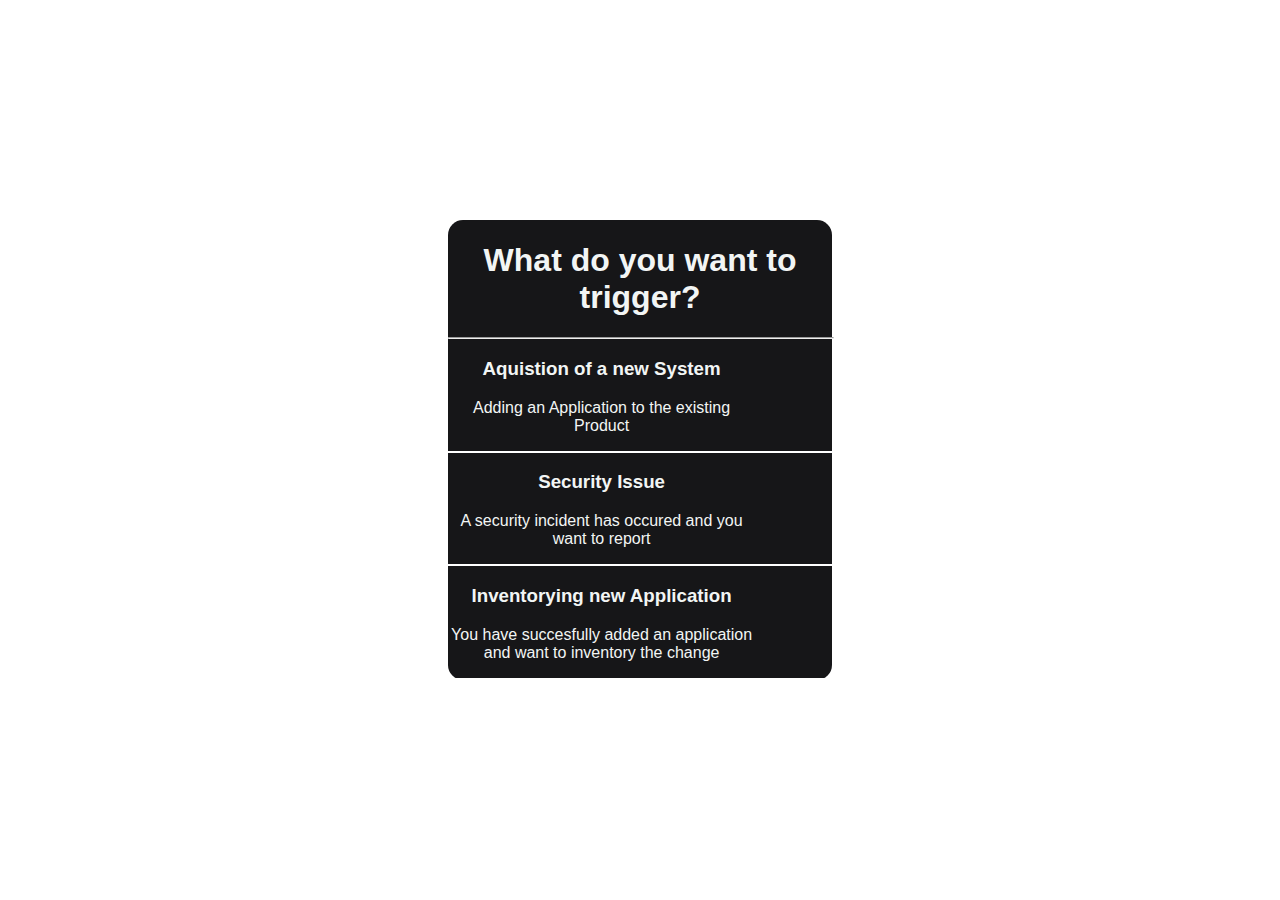
==== index.html @ a59584b7 "Add files via upload" ====
<!DOCTYPE html>
<html lang="en">
<head>
    <meta charset="UTF-8">
    <meta name="viewport" content="width=device-width, initial-scale=1.0">
    <title>Hydro Proccess Test</title>
    <!--
        including stylesheet
    -->
    <link rel="stylesheet" href="css/index.css">

</head>
<body onload="main()">
    <div id="main">
        <div id="main-wrapper">
            <h1>What do you want to trigger?</h1>
            <hr>
            <div id="questions">
            </div>
        </div>
            
    </div>
</body>
<script src="js/classes.js"></script>
<script src="js/functions.js"></script>
</html>
---- css/index.css ----
html,body
{
    height: 100%;
    margin: 0 0 0 0;
    display: grid;
}
h1,h2,h3,h4,p
{
    text-align: center;
    font-family: -apple-system, BlinkMacSystemFont, 'Segoe UI', Roboto, Oxygen, Ubuntu, Cantarell, 'Open Sans', 'Helvetica Neue', sans-serif;
}
hr{
    display: block;
    margin: 0 0 0 0;
    padding: 0 0 0 0;
    width: 100%;

}
#main
{
    background-color:#161618  !important;
    z-index: 0;
    border-radius: 15px;
    width:30%;
    color: #f2f5f4;
}

.btn
{
    width: 100%;
    height: 100%;
    font-family: apple-system, BlinkMacSystemFont, 'Segoe UI', Roboto, Oxygen, Ubuntu, Cantarell, 'Open Sans', 'Helvetica Neue', sans-serif;
}
.btn:hover
{
    background-color: #008fff ;
    transition: 1s;
    cursor: pointer;
}
.btn .arrow
{
    cursor: pointer;
    transition: 2s;
    display: none;
    height: 100%;
    font-size: 70px;
    margin:auto;
}
.btn:hover .arrow
{
    cursor: pointers;
    transition: 2s;
    display:block;
    height: 100%;
    font-size: 70px;
    margin:auto;
}
#questions
{
    z-index: 50;
}
.question
{  
    border-bottom: 2px solid white;

    display: grid;
    grid-template-columns: 80% 20%;
}

#main{
    margin: auto;
}
#questions
{
    margin:auto;
}
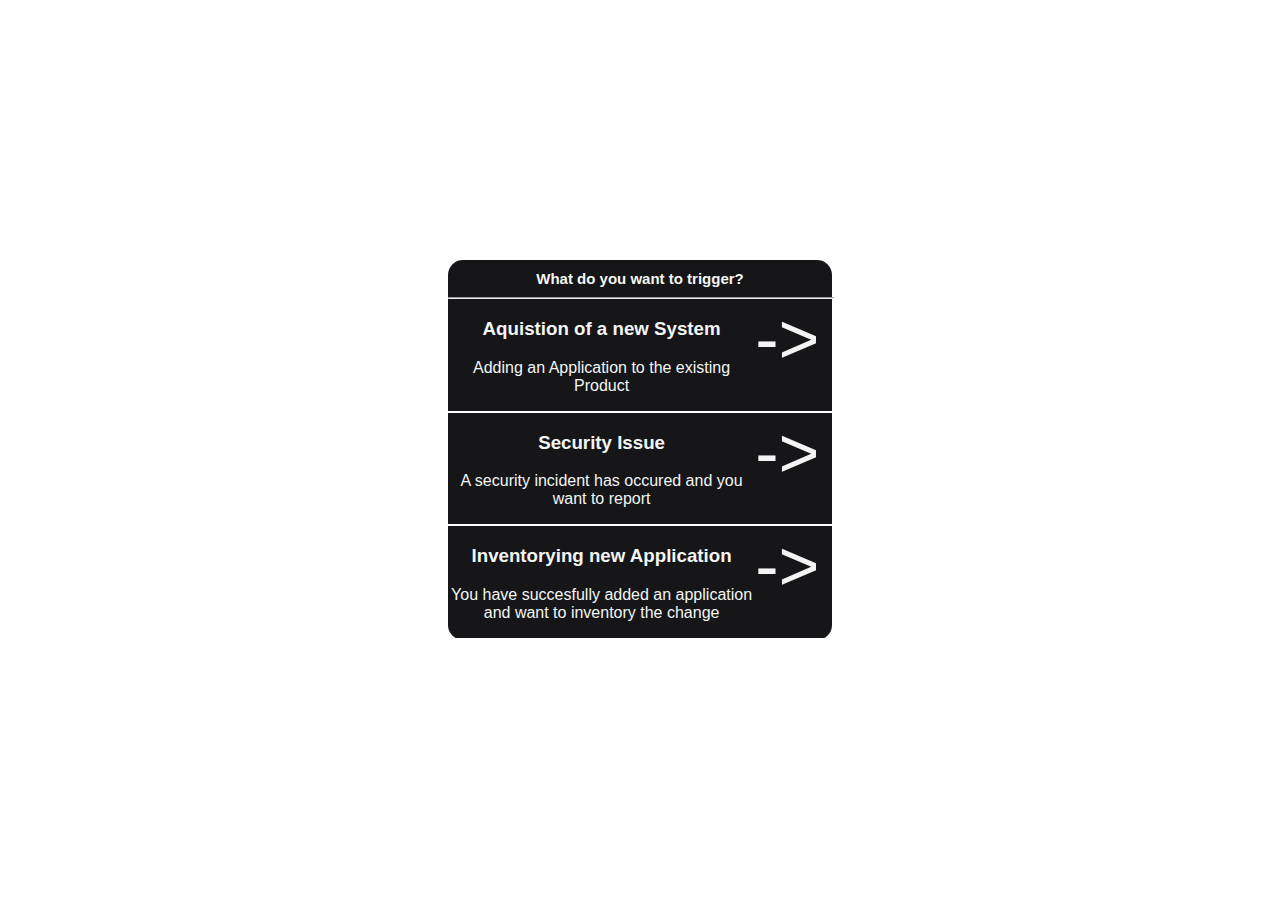
==== commit 92cc6adb: "added new transition between choosing" ====
--- a/index.html
+++ b/index.html
@@ -3,7 +3,7 @@
 <head>
     <meta charset="UTF-8">
     <meta name="viewport" content="width=device-width, initial-scale=1.0">
-    <title>Hydro Proccess Test</title>
+    <title>Entscheidungsfinder</title>
     <!--
         including stylesheet
     -->
@@ -13,12 +13,11 @@
 <body onload="main()">
     <div id="main">
         <div id="main-wrapper">
-            <h1>What do you want to trigger?</h1>
+            <h1 id="main-title"><span id="t-00" onclick="goto_node(this)">What do you want to trigger?</span></h1>
             <hr>
             <div id="questions">
             </div>
-        </div>
-            
+        </div>  
     </div>
 </body>
 <script src="js/classes.js"></script>
--- a/css/index.css
+++ b/css/index.css
@@ -14,7 +14,6 @@
     margin: 0 0 0 0;
     padding: 0 0 0 0;
     width: 100%;
-
 }
 #main
 {
@@ -24,7 +23,10 @@
     width:30%;
     color: #f2f5f4;
 }
-
+#main-title
+{
+    font-size: 15px;
+}
 .btn
 {
     width: 100%;
@@ -40,8 +42,7 @@
 .btn .arrow
 {
     cursor: pointer;
-    transition: 2s;
-    display: none;
+    transition: 1s;
     height: 100%;
     font-size: 70px;
     margin:auto;
@@ -49,11 +50,11 @@
 .btn:hover .arrow
 {
     cursor: pointers;
-    transition: 2s;
-    display:block;
+    transition: 1s;
     height: 100%;
     font-size: 70px;
     margin:auto;
+    color:#ee4d2e;
 }
 #questions
 {
@@ -73,4 +74,14 @@
 #questions
 {
     margin:auto;
+}
+.fadein
+{
+    transition: 1s;
+    opacity: 1;
+}
+.fadeout
+{
+    transition: 0.75s;
+    opacity: 0;
 }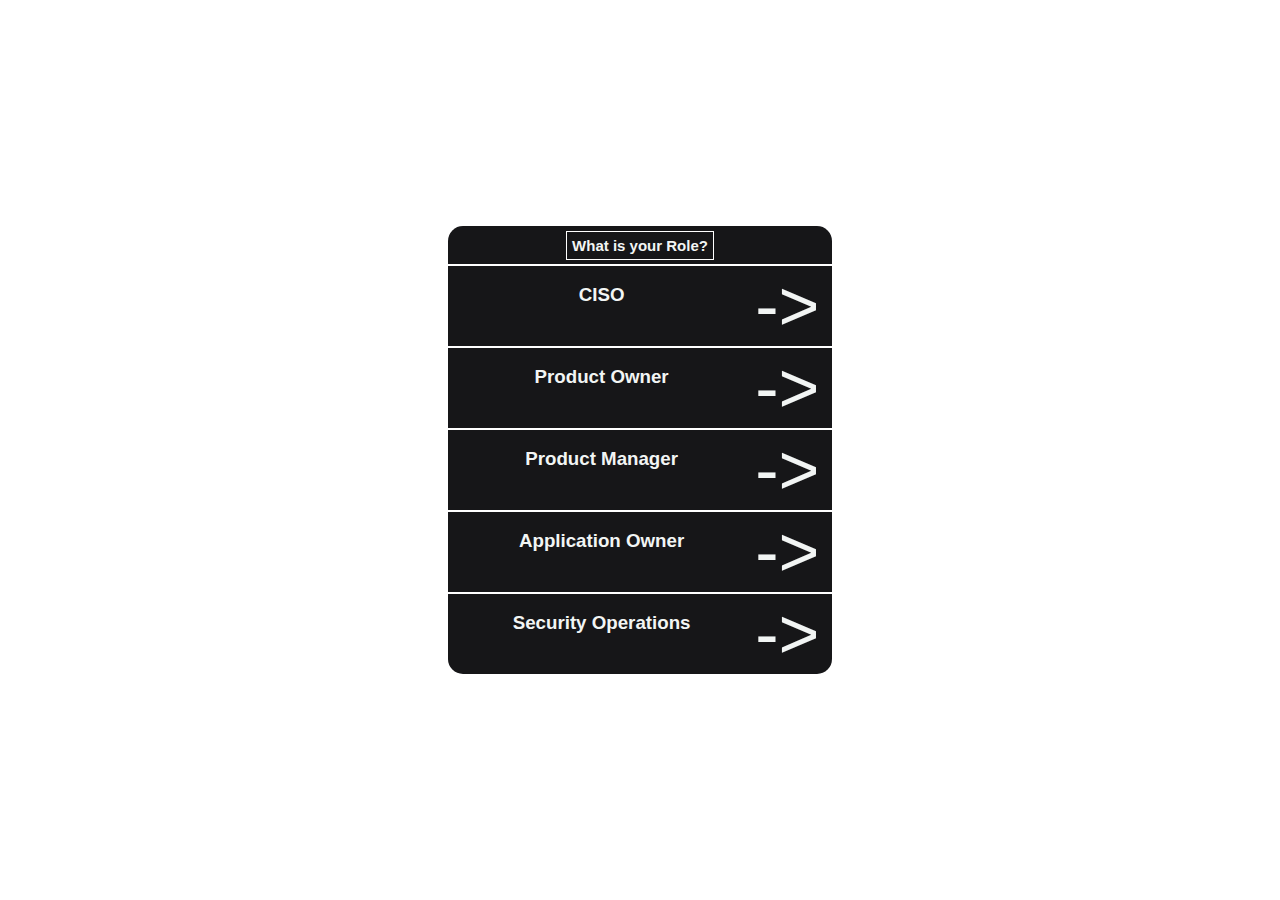
==== commit 9b9c18fa: "changed some animations, reworked how nodes are mapped -> they are now mapped by having a reference " ====
--- a/index.html
+++ b/index.html
@@ -13,8 +13,7 @@
 <body onload="main()">
     <div id="main">
         <div id="main-wrapper">
-            <h1 id="main-title"><span id="t-00" onclick="goto_node(this)">What do you want to trigger?</span></h1>
-            <hr>
+            <h1 id="main-title"><span id="t-00" onclick="goto_node(this)" class="title-nav">What is your Role?</span></h1>
             <div id="questions">
             </div>
         </div>  
--- a/css/index.css
+++ b/css/index.css
@@ -42,7 +42,7 @@
 .btn .arrow
 {
     cursor: pointer;
-    transition: 1s;
+    transition: 0.5s;
     height: 100%;
     font-size: 70px;
     margin:auto;
@@ -50,11 +50,11 @@
 .btn:hover .arrow
 {
     cursor: pointers;
-    transition: 1s;
+    transition: 0.5s;
     height: 100%;
-    font-size: 70px;
+    font-size: 80px;
     margin:auto;
-    color:#ee4d2e;
+    
 }
 #questions
 {
@@ -62,7 +62,7 @@
 }
 .question
 {  
-    border-bottom: 2px solid white;
+    border-top: 2px solid white;
 
     display: grid;
     grid-template-columns: 80% 20%;
@@ -75,6 +75,12 @@
 {
     margin:auto;
 }
+.title-nav
+{
+    cursor: pointer;
+    border: solid 1px white;
+    padding: 5px 5px 5px 5px;
+}
 .fadein
 {
     transition: 1s;
@@ -82,6 +88,6 @@
 }
 .fadeout
 {
-    transition: 0.75s;
+    transition: 0.5s;
     opacity: 0;
 }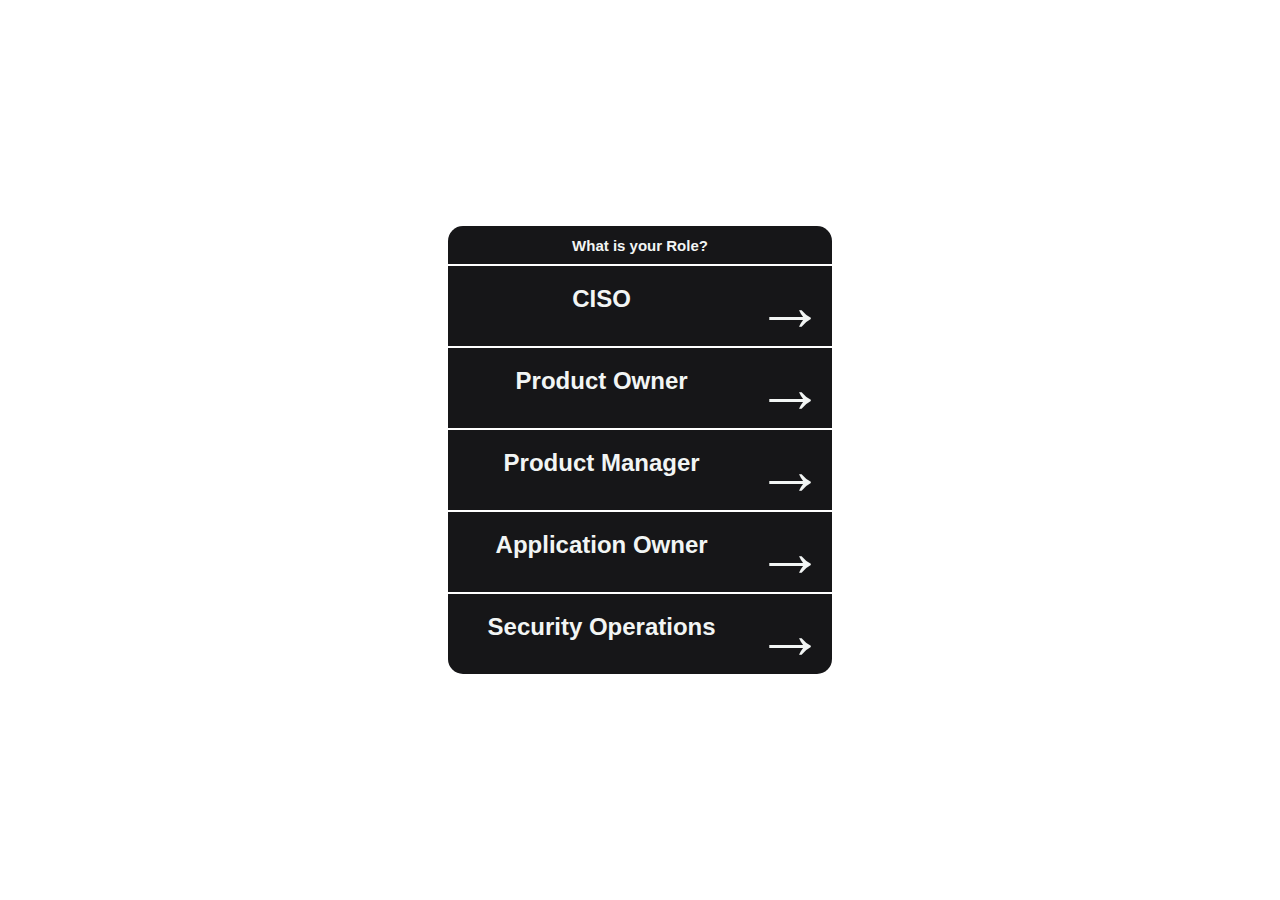
==== commit ffc1b970: "Added meta tag and changed h3 to h2 to match googles performance audit" ====
--- a/index.html
+++ b/index.html
@@ -3,6 +3,7 @@
 <head>
     <meta charset="UTF-8">
     <meta name="viewport" content="width=device-width, initial-scale=1.0">
+    <meta name="description" content="Simple and easy to use website to create decision trees fully in the frontend">
     <title>Entscheidungsfinder</title>
     <!--
         including stylesheet
--- a/css/index.css
+++ b/css/index.css
@@ -1,3 +1,13 @@
+@keyframes slide-right {
+    0% {
+      -webkit-transform: translateX(0);
+              transform: translateX(0);
+    }
+    100% {
+      -webkit-transform: translateX(100px);
+              transform: translateX(100px);
+    }
+  }
 html,body
 {
     height: 100%;
@@ -33,10 +43,14 @@
     height: 100%;
     font-family: apple-system, BlinkMacSystemFont, 'Segoe UI', Roboto, Oxygen, Ubuntu, Cantarell, 'Open Sans', 'Helvetica Neue', sans-serif;
 }
+.btn h3
+{
+    font-size: 25px;
+}
 .btn:hover
 {
     background-color: #008fff ;
-    transition: 1s;
+    transition: 0.5s;
     cursor: pointer;
 }
 .btn .arrow
@@ -49,10 +63,10 @@
 }
 .btn:hover .arrow
 {
+    font-size: 80px;
     cursor: pointers;
     transition: 0.5s;
     height: 100%;
-    font-size: 80px;
     margin:auto;
     
 }
@@ -78,8 +92,14 @@
 .title-nav
 {
     cursor: pointer;
-    border: solid 1px white;
+   
+    border-radius: 4px;
     padding: 5px 5px 5px 5px;
+}
+.title-nav:hover
+{
+    transition: 0.75s;
+    background-color: #008fff;
 }
 .fadein
 {
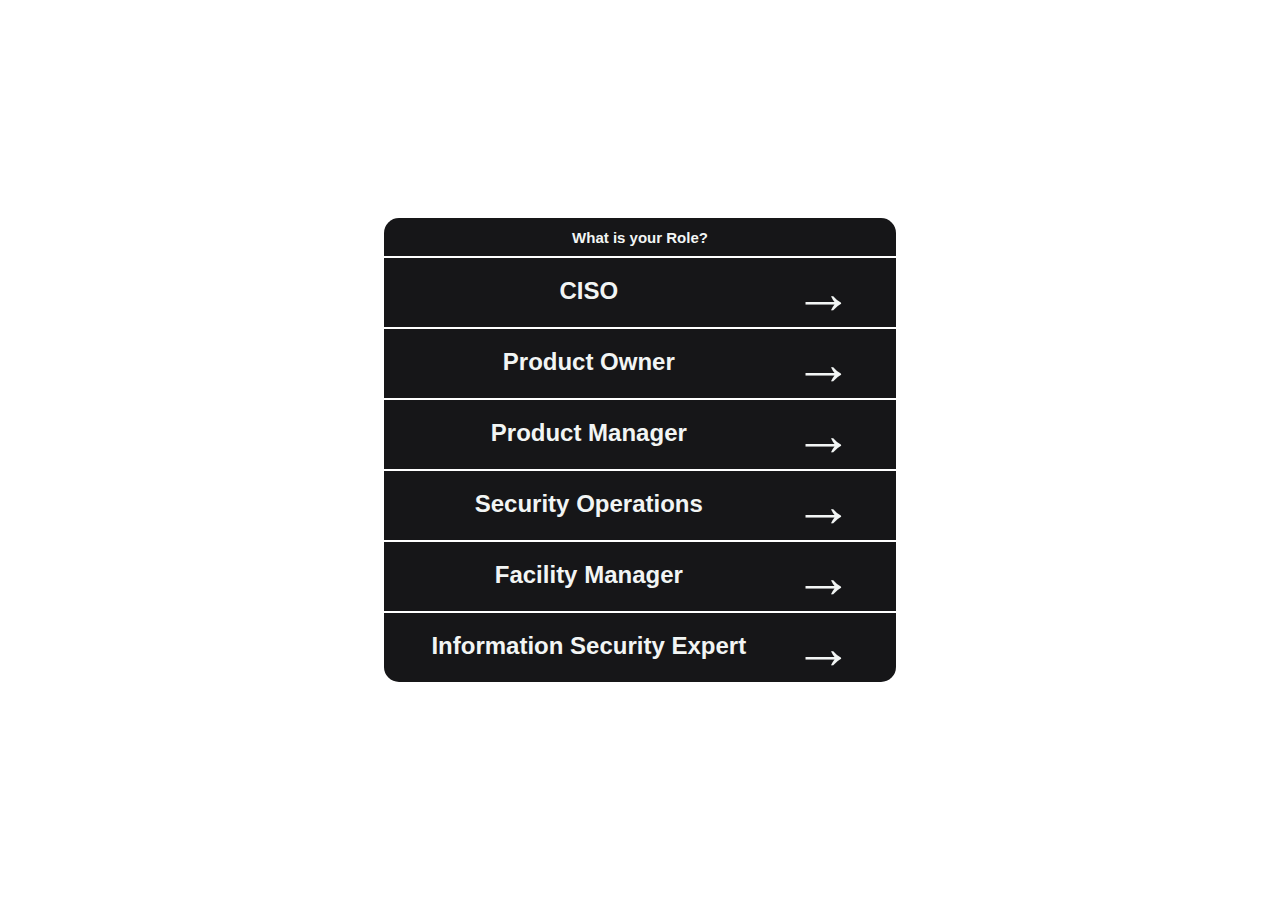
==== commit e3663df7: "added a fav icon, new class node_tree, which converts json data into a tree of decisions -> should n" ====
--- a/index.html
+++ b/index.html
@@ -9,7 +9,17 @@
         including stylesheet
     -->
     <link rel="stylesheet" href="css/index.css">
-
+    
+    <!--
+        Favicon
+    -->
+    <link rel="apple-touch-icon" sizes="180x180" href="media/img/apple-touch-icon.png">
+    <link rel="icon" type="image/png" sizes="32x32" href="media/img/favicon-32x32.png">
+    <link rel="icon" type="image/png" sizes="16x16" href="media/img/favicon-16x16.png">
+    <link rel="manifest" href="media/img/site.webmanifest">
+    <link rel="mask-icon" href="media/img/safari-pinned-tab.svg" color="#5bbad5">
+    <meta name="msapplication-TileColor" content="#da532c">
+    <meta name="theme-color" content="#ffffff">
 </head>
 <body onload="main()">
     <div id="main">
@@ -20,6 +30,7 @@
         </div>  
     </div>
 </body>
+<script src="js/dev_data_json.js"></script>
 <script src="js/classes.js"></script>
 <script src="js/functions.js"></script>
 </html>--- a/css/index.css
+++ b/css/index.css
@@ -8,6 +8,36 @@
               transform: translateX(100px);
     }
   }
+@media only screen and (max-width:1000px)
+{
+    #main
+    {
+        width: 50%;
+    }
+    .btn
+    {
+        font-size: 10px;
+    }
+    .btn .arrow
+    {
+        font-size: 30px !important;
+    }
+}
+@media only screen and (min-width:1000px) and (max-width:1500px)
+{
+    #main
+    {
+        width: 40%;
+    }
+}
+@media only screen and (min-width:1500px) 
+{
+    #main
+    {
+        width: 30%;
+    }
+}
+
 html,body
 {
     height: 100%;
@@ -30,7 +60,6 @@
     background-color:#161618  !important;
     z-index: 0;
     border-radius: 15px;
-    width:30%;
     color: #f2f5f4;
 }
 #main-title
@@ -58,26 +87,24 @@
     cursor: pointer;
     transition: 0.5s;
     height: 100%;
-    font-size: 70px;
+    font-size: 60px;
     margin:auto;
 }
 .btn:hover .arrow
 {
-    font-size: 80px;
+    font-size: 70px;
     cursor: pointers;
     transition: 0.5s;
     height: 100%;
     margin:auto;
-    
 }
 #questions
 {
     z-index: 50;
 }
 .question
-{  
+{
     border-top: 2px solid white;
-
     display: grid;
     grid-template-columns: 80% 20%;
 }
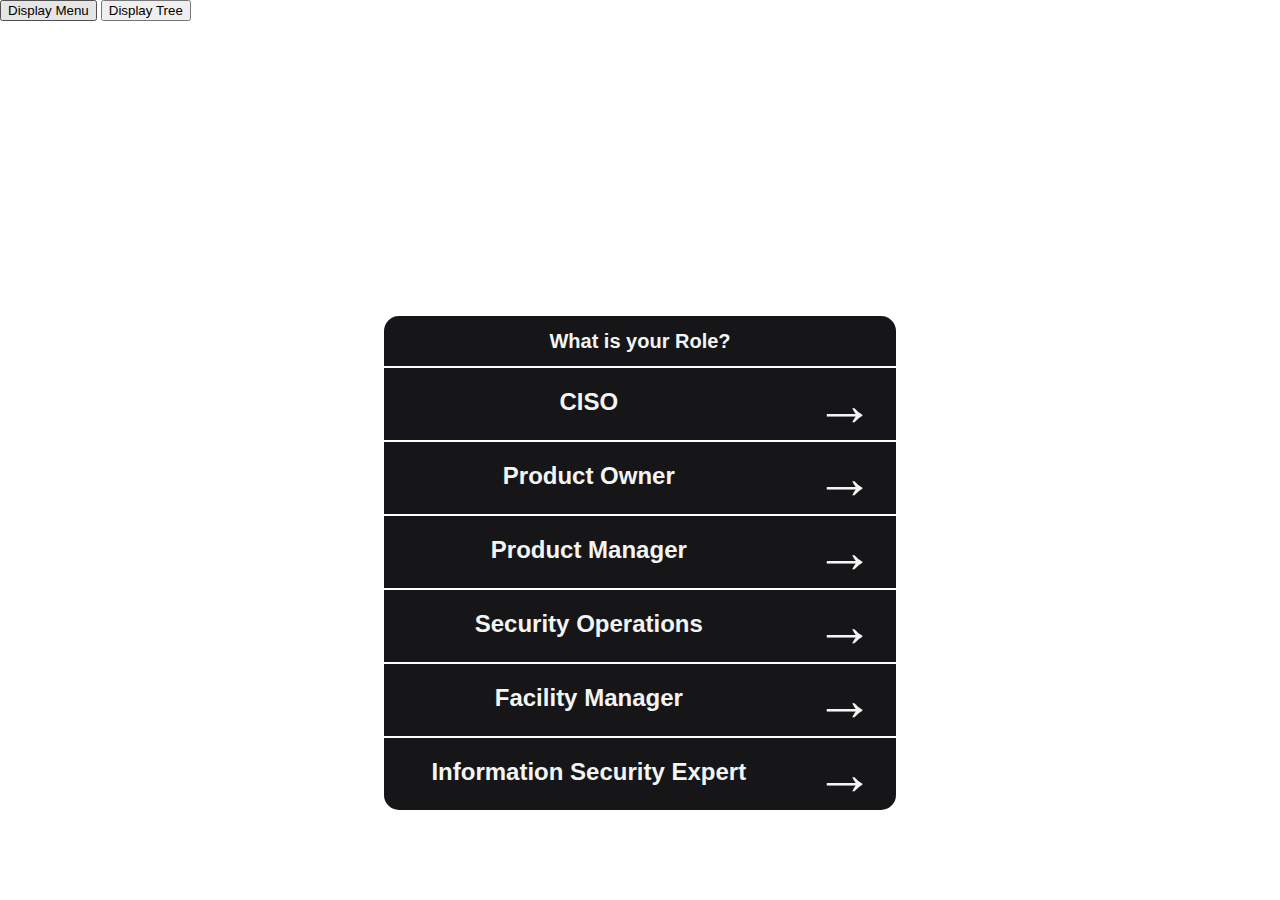
==== commit baf415a1: "added a tree that display how the 'menu' is built, for later uses to change the decisions" ====
--- a/index.html
+++ b/index.html
@@ -22,12 +22,19 @@
     <meta name="theme-color" content="#ffffff">
 </head>
 <body onload="main()">
+    <nav>
+        <button onclick="nodet.show_menu()">Display Menu</button>
+        <button onclick="nodet.show_tree()">Display Tree</button>
+    </nav>
     <div id="main">
         <div id="main-wrapper">
             <h1 id="main-title"><span id="t-00" onclick="goto_node(this)" class="title-nav">What is your Role?</span></h1>
             <div id="questions">
             </div>
-        </div>  
+        </div>
+    </div>
+    <div id="tree" class="hidden tree">
+            
     </div>
 </body>
 <script src="js/dev_data_json.js"></script>
--- a/css/index.css
+++ b/css/index.css
@@ -44,10 +44,15 @@
     margin: 0 0 0 0;
     display: grid;
 }
-h1,h2,h3,h4,p
+h1,h2,h3,h4
 {
     text-align: center;
     font-family: -apple-system, BlinkMacSystemFont, 'Segoe UI', Roboto, Oxygen, Ubuntu, Cantarell, 'Open Sans', 'Helvetica Neue', sans-serif;
+}
+p{
+    margin-left:1em;
+    text-align: justify;
+    font-size: 1.5em;
 }
 hr{
     display: block;
@@ -55,6 +60,10 @@
     padding: 0 0 0 0;
     width: 100%;
 }
+nav
+{
+  height:5vh;
+}
 #main
 {
     background-color:#161618  !important;
@@ -64,7 +73,7 @@
 }
 #main-title
 {
-    font-size: 15px;
+    font-size: 20px;
 }
 .btn
 {
@@ -86,7 +95,6 @@
 {
     cursor: pointer;
     transition: 0.5s;
-    height: 100%;
     font-size: 60px;
     margin:auto;
 }
@@ -95,7 +103,6 @@
     font-size: 70px;
     cursor: pointers;
     transition: 0.5s;
-    height: 100%;
     margin:auto;
 }
 #questions
@@ -137,4 +144,107 @@
 {
     transition: 0.5s;
     opacity: 0;
+}
+
+
+
+ 
+  
+.tree ul {
+  position: relative;
+  padding: 1em 0;
+  white-space: nowrap;
+  margin: 0 auto;
+  text-align: center;
+}
+.tree ul::after {
+  content: '';
+  display: table;
+  clear: both;
+}
+
+.tree li {
+  display: inline-block;
+  vertical-align: top;
+  text-align: center;
+  list-style-type: none;
+  position: relative;
+  padding: 1em .5em 0 .5em;
+}
+.tree li::before, .tree li::after {
+  content: '';
+  position: absolute;
+  top: 0;
+  right: 50%;
+  border-top: 1px solid #ccc;
+  width: 50%;
+  height: 1em;
+}
+.tree li::after {
+  right: auto;
+  left: 50%;
+  border-left: 1px solid #ccc;
+}
+.tree li:only-child::after, .tree li:only-child::before {
+  display: none;
+}
+.tree li:only-child {
+  padding-top: 0;
+}
+.tree li:first-child::before, .tree li:last-child::after {
+  border: 0 none;
+}
+.tree li:last-child::before {
+  border-right: 1px solid #ccc;
+  border-radius: 0 5px 0 0;
+}
+.tree li:first-child::after {
+  border-radius: 5px 0 0 0;
+}
+
+.tree ul ul::before {
+  content: '';
+  position: absolute;
+  top: 0;
+  left: 50%;
+  border-left: 1px solid #ccc;
+  width: 0;
+  height: 1em;
+}
+
+.tree li button{
+  border: 1px solid #ccc;
+  padding: .5em .75em;
+  text-decoration: none;
+  /* display: inline-block; */
+  border-radius: 5px;
+  color: #333;
+  position: relative;
+  top: 1px;
+}
+
+.tree li button:hover,
+.tree li button:hover + ul li button {
+  background: #008fff;
+  color: #fff;
+  border: 1px solid #008fff;
+}
+/*
+complied from scss
+*/
+.tree li button:hover + ul li::after,
+.tree li button:hover + ul li::before,
+.tree li button:hover + ul::before,
+.tree li button:hover + ul ul::before {
+    border-color: #008fff;
+}
+.hidden
+{
+  transition: 1s;
+  display: none;
+}
+.shown
+{
+  transition: 1s;
+  display: block;
 }